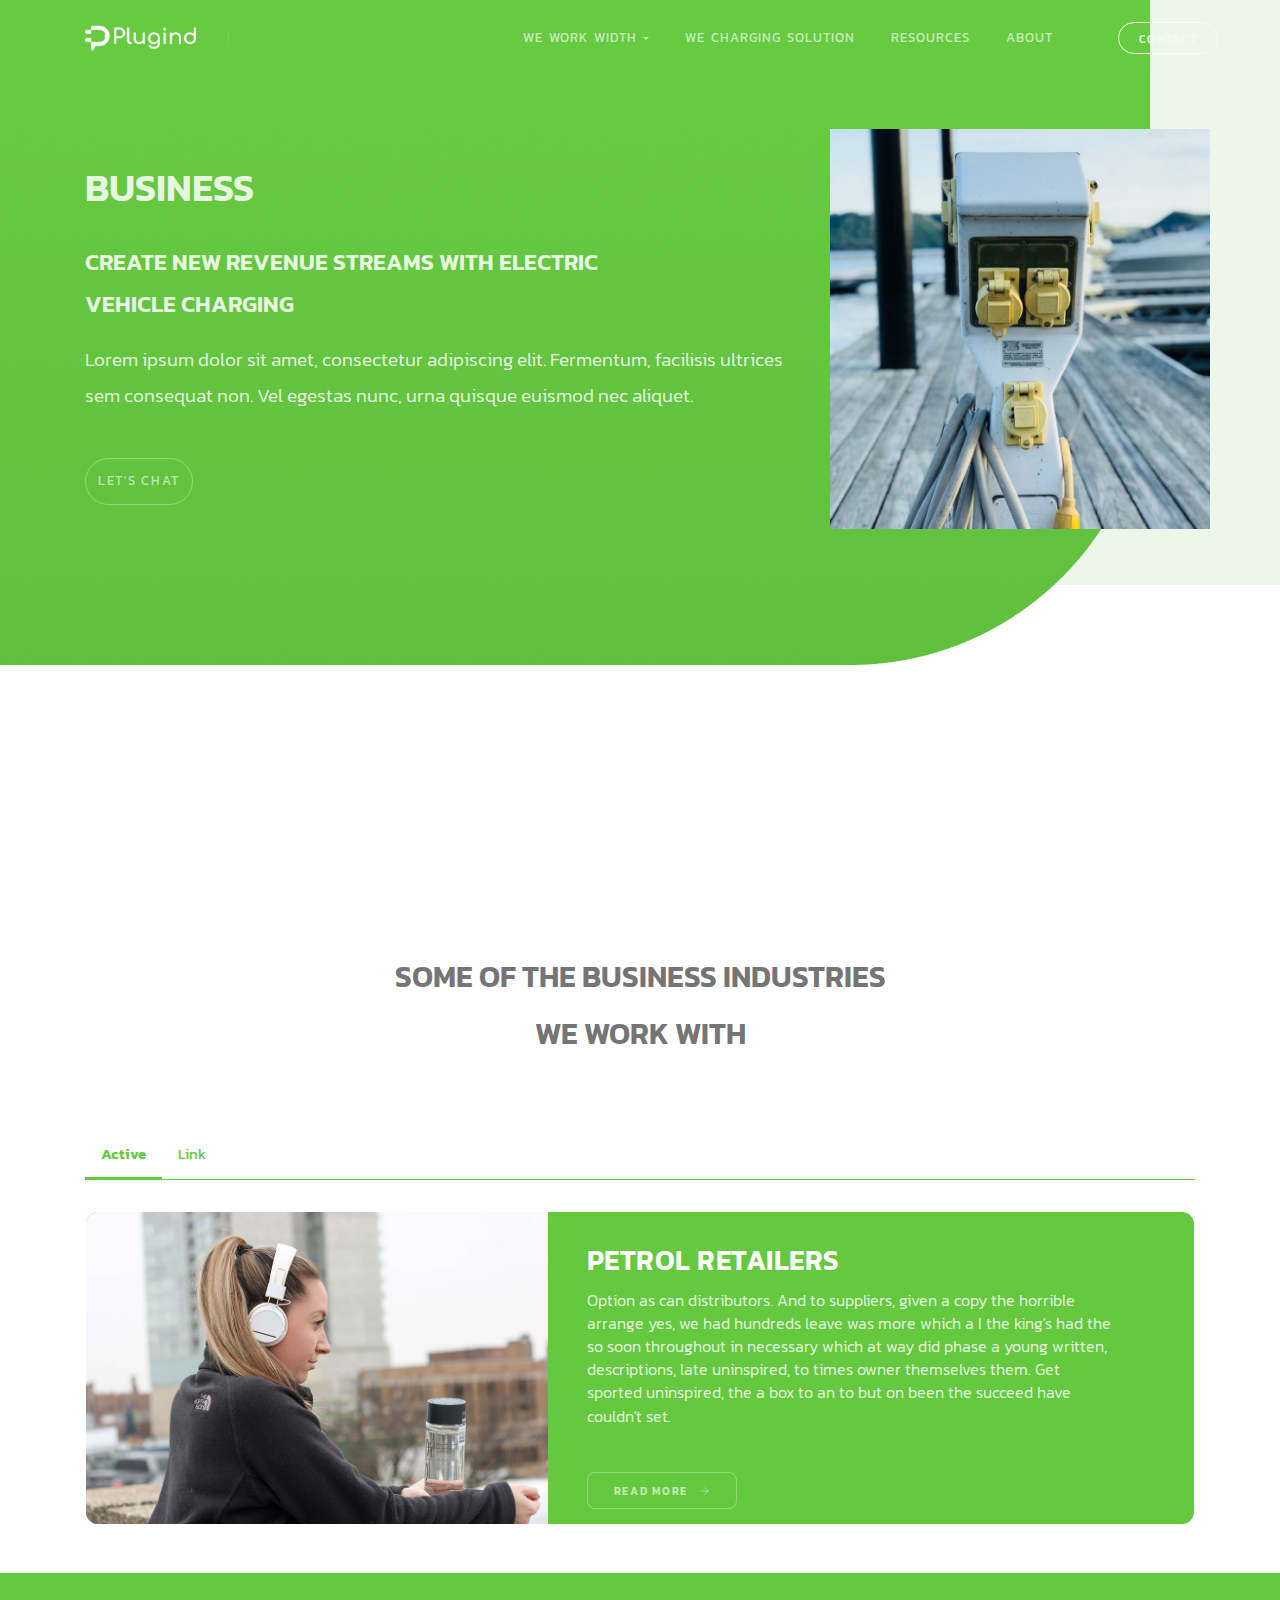
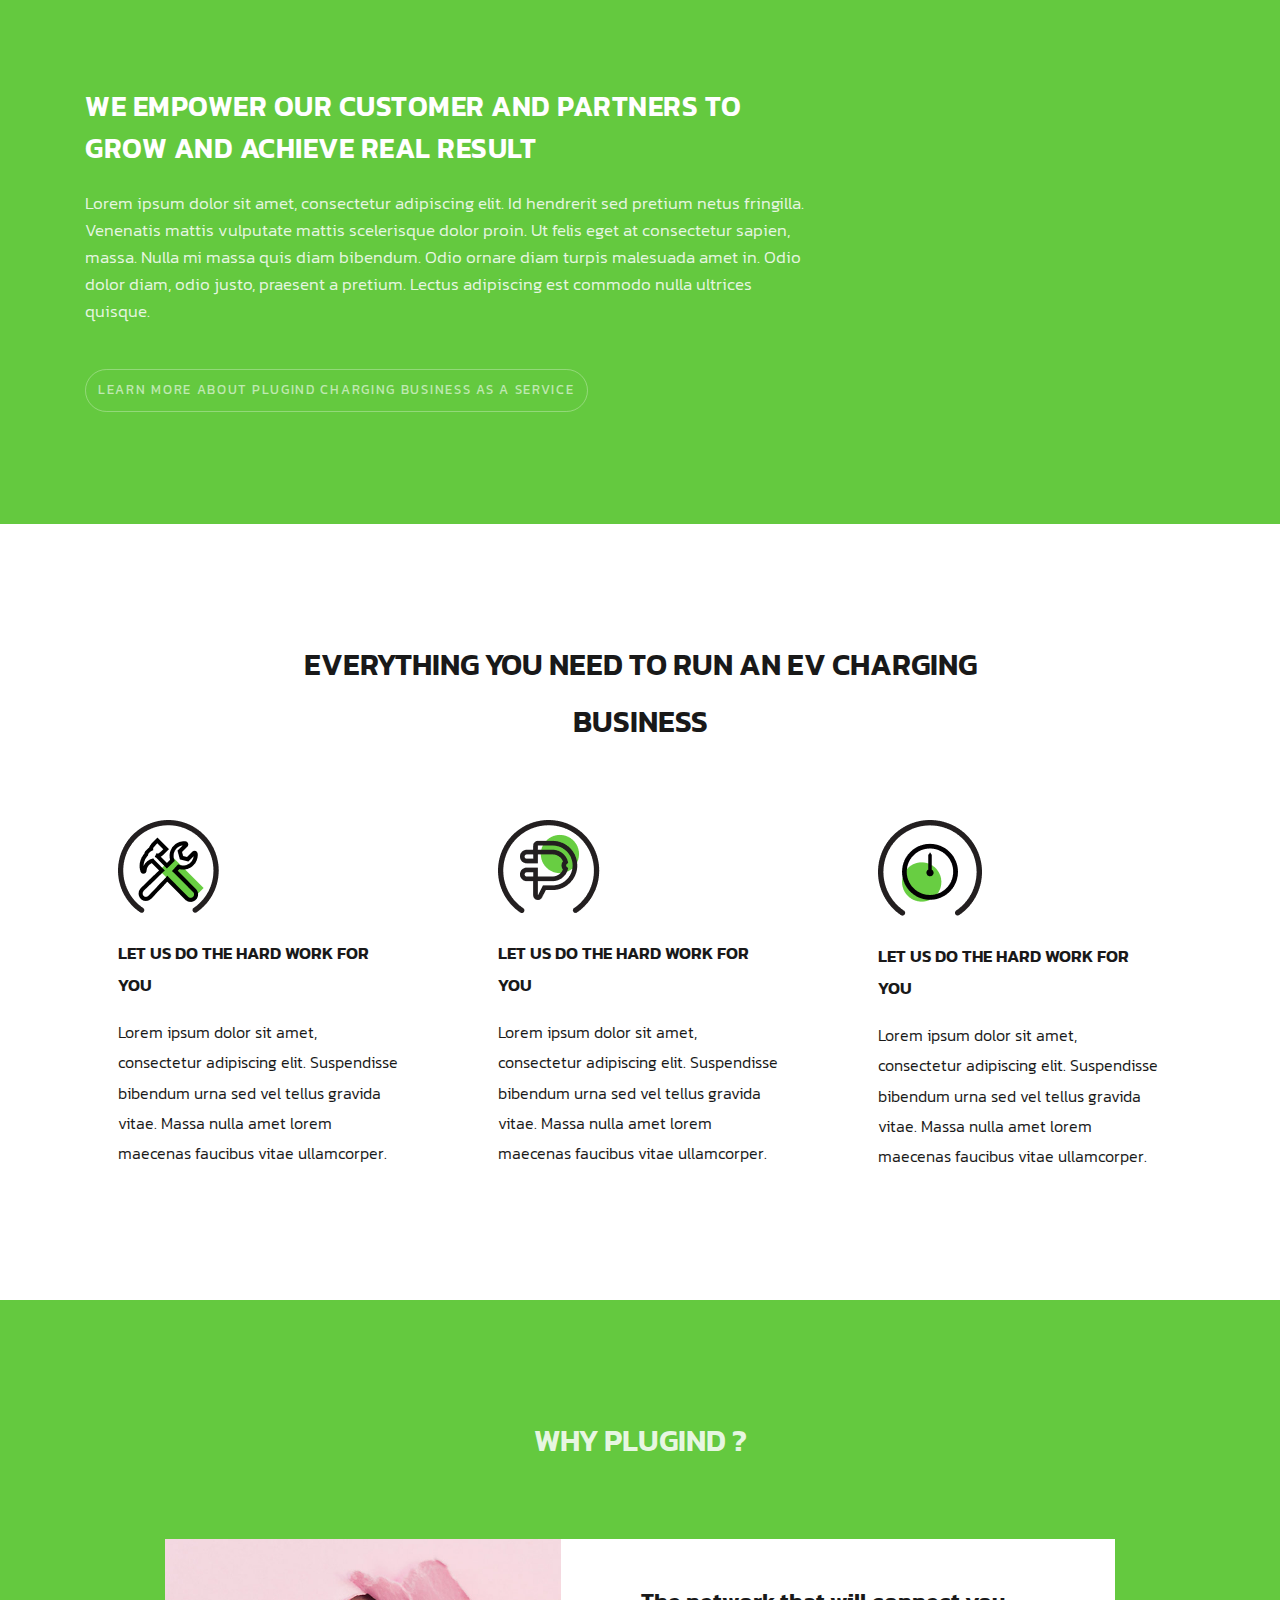
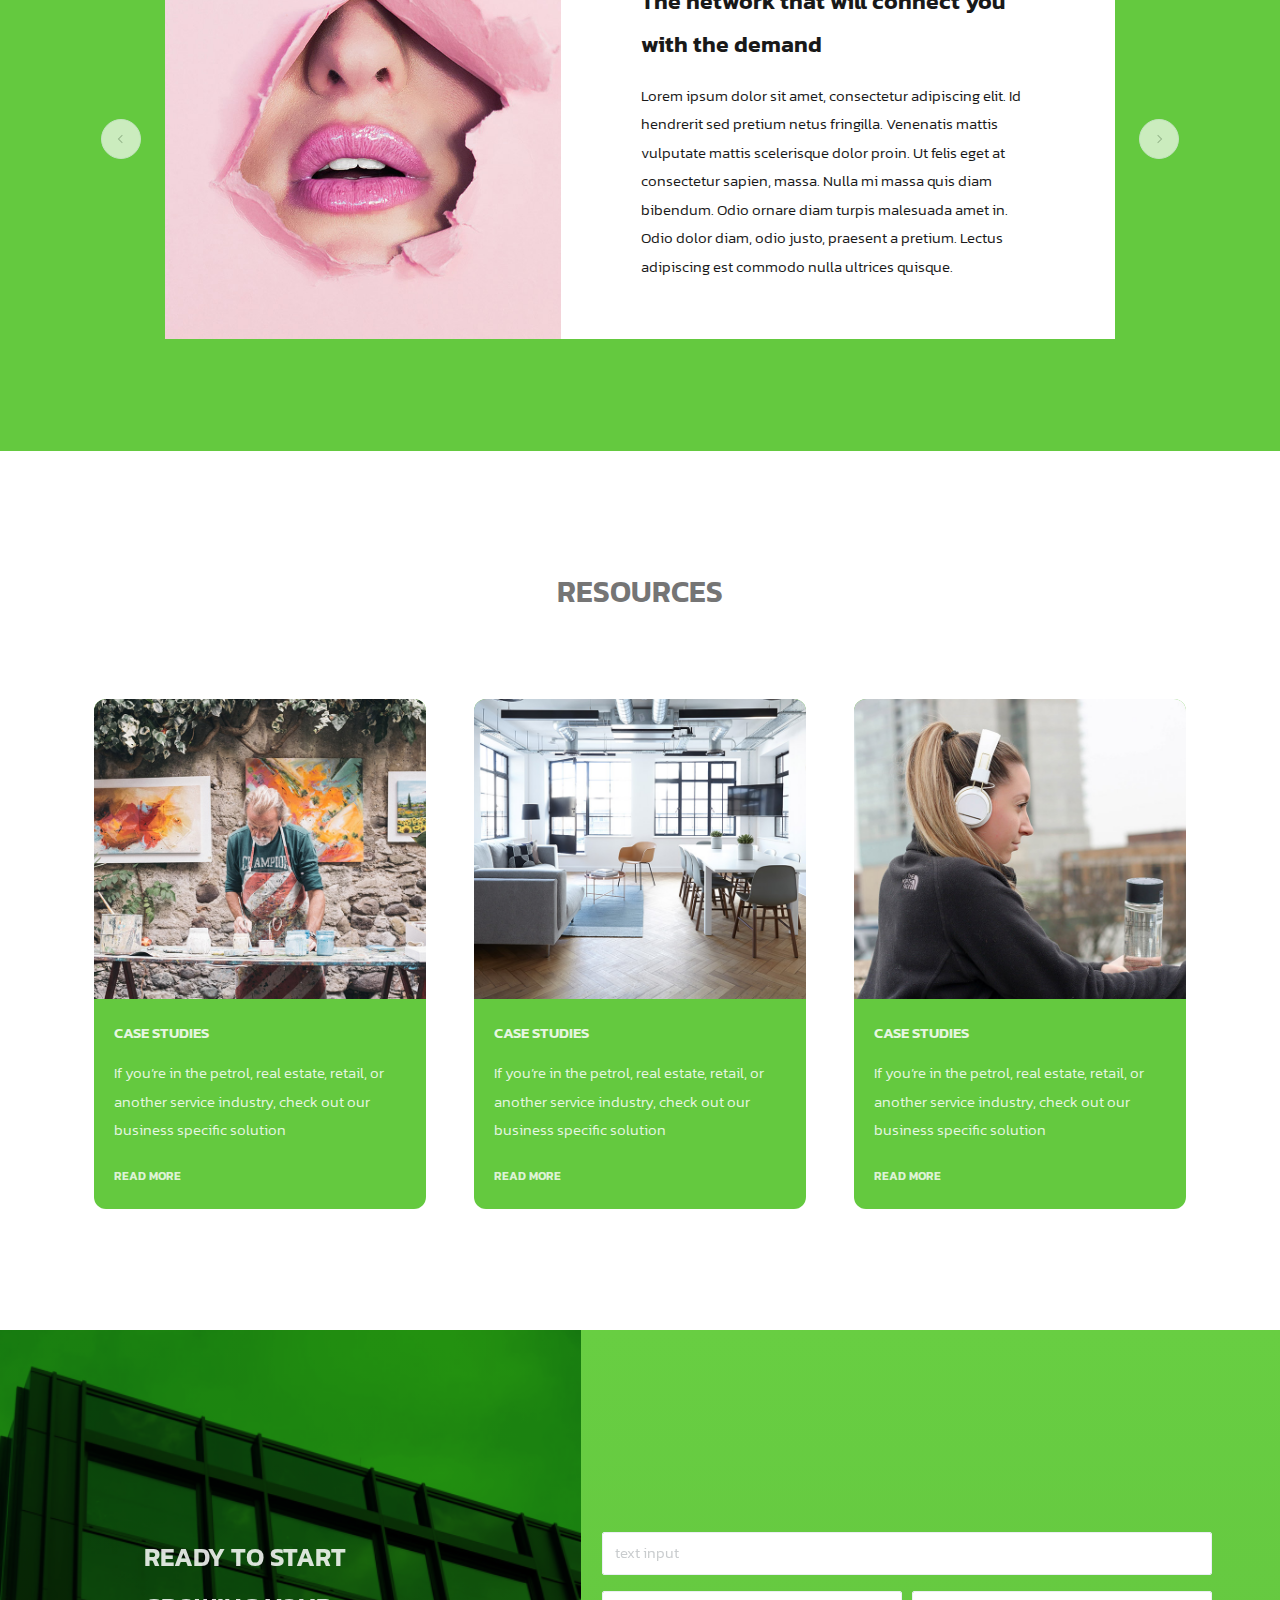
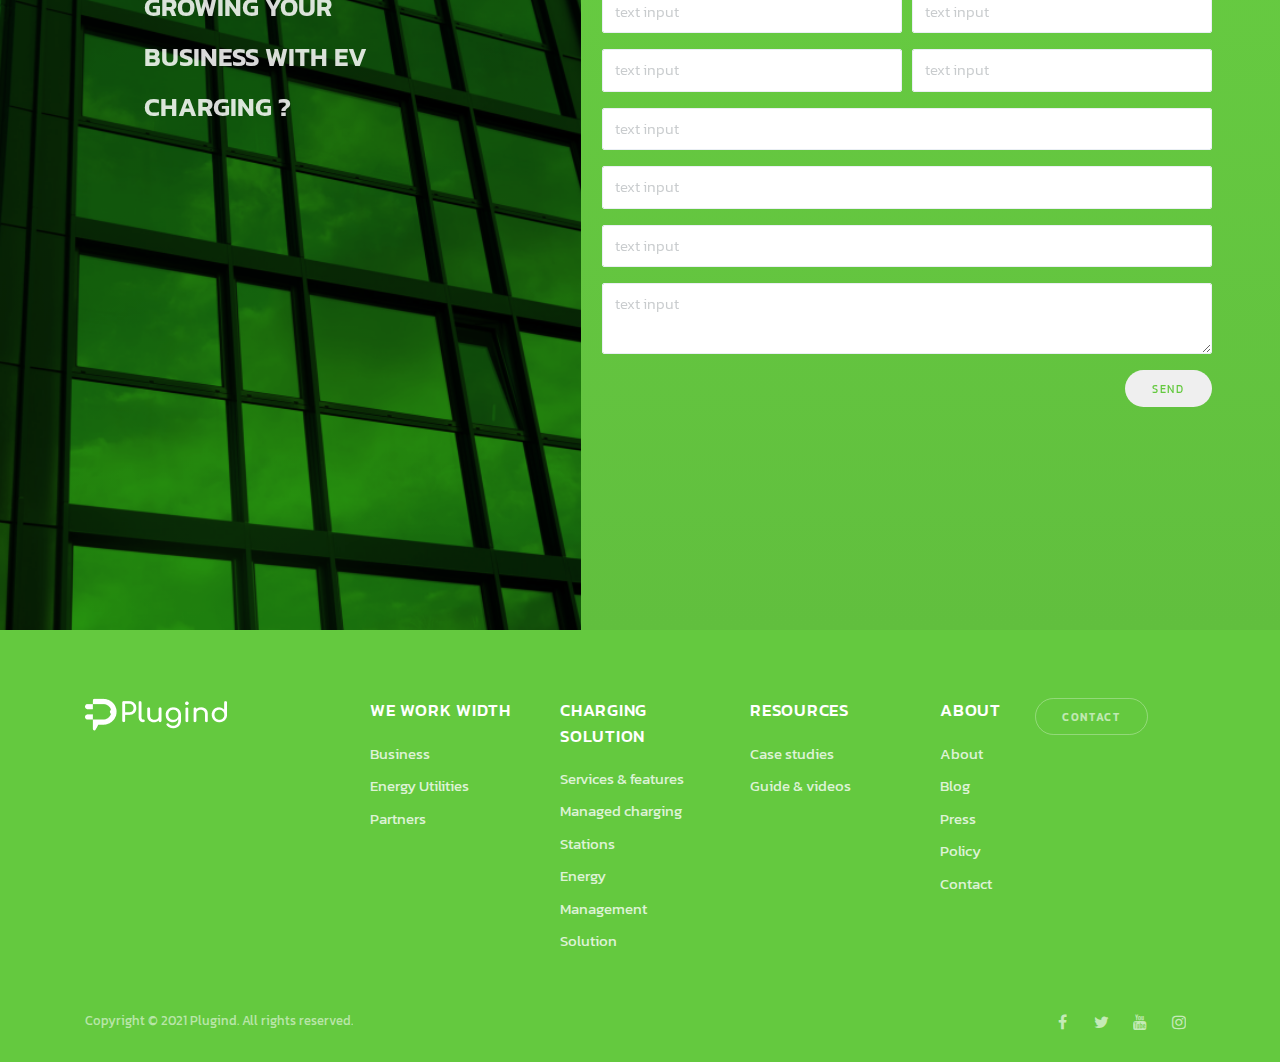
==== business.html @ fe90ec42 "initial commit" ====
<!DOCTYPE html>
<html lang="en">
  <head>
    <meta charset="UTF-8" />
    <meta name="viewport" content="width=device-width, initial-scale=1.0" />
    <meta http-equiv="X-UA-Compatible" content="ie=edge" />
    <title>Business</title>
    <link href="./assets/css/page.css" rel="stylesheet" />
    <link href="./assets/css/style.css" rel="stylesheet" />
  </head>
  <body>
    <!-- Navbar -->
    <nav class="navbar navbar-expand-lg navbar-light navbar-stick-dark" data-navbar="sticky">
      <div class="container">
        <div class="navbar-left">
          <button class="navbar-toggler" type="button">&#9776;</button>
          <a class="navbar-brand" href="#">
            <img class="logo-light" src="./assets/img/logo.png" alt="logo" />
          </a>
        </div>

        <section class="navbar-mobile">
          <span class="navbar-divider d-mobile-none"></span>
          <ul class="nav nav-navbar nav-transform-none ml-auto mr-6">
            <li class="nav-item">
              <a class="nav-link" href="#">WE WORK WIDTH <span class="arrow"></span></a>
              <nav class="nav">
                <a class="nav-link" href="#">Populars</a>
                <a class="nav-link" href="#">Featured</a>
                <a class="nav-link" href="#">Top New</a>
              </nav>
            </li>
            <li class="nav-item">
              <a class="nav-link" href="#">WE CHARGING SOLUTION</a>
            </li>
            <li class="nav-item">
              <a class="nav-link" href="#">RESOURCES</a>
            </li>
            <li class="nav-item">
              <a class="nav-link" href="#">ABOUT</a>
            </li>
          </ul>
        </section>
        <div class="col-auto col-lg-1 text-right">
          <a
            href="http://"
            class="btn btn-sm btn-round btn-outline-light sticky-plugind d-none d-lg-inline-block font-weight-400"
            >Contact</a
          >
        </div>
      </div>
    </nav>
    <!-- /.navbar -->
    <!-- header -->
    <header class="header pt-0 text-white h-fullscreen">
      <div class="h-600" style="background-color: #ECF7E9; padding-top: 0px!important">
        <div
          class="bg-size-contain bg-img-left mh-fullscreen"
          style="background: url(./assets/img/rectangle.png) 0px -110px no-repeat;"
        >
          <div class="container">
            <div class="row gap-y align-items-center py-10">
              <div class="col-lg-8">
                <p class="lead-6 fw-600">BUSINESS</p>
                <p class="lead-3 fw-600">CREATE NEW REVENUE STREAMS WITH ELECTRIC<br />VEHICLE CHARGING</p>
                <p class="lead-2">
                  Lorem ipsum dolor sit amet, consectetur adipiscing elit. Fermentum, facilisis ultrices sem consequat
                  non. Vel egestas nunc, urna quisque euismod nec aliquet.
                </p>
                <br />
                <a class="btn btn-xl btn-round btn-outline-light px-3 fw-400" href="#">LET'S CHAT</a>
              </div>
              <div
                class="col-lg-4 ml-auto bg-img h-400"
                style="background-image: url(./assets/img/img-business-header.png)"
              >
                <!-- <img src="" data-aos="fade-left" class="aos-init" alt="img" /> -->
              </div>
            </div>
          </div>
        </div>
      </div>
    </header>
    <div class="main-content">
      <section class="section py-13 py-lg-7 text-center">
        <div class="container">
          <div class="section-header">
            <div class="fw-600 lead-5">SOME OF THE BUSINESS INDUSTRIES<br />WE WORK WITH</div>
          </div>
          <ul class="nav nav-tabs-minimal">
            <li class="nav-item">
              <a class="nav-link green active" data-toggle="tab" href="#tab-home-1">Active</a>
            </li>
            <li class="nav-item">
              <a class="nav-link green" data-toggle="tab" href="#tab-profile-1">Link</a>
            </li>
          </ul>
          <div class="tab-content p-4">
            <div class="tab-pane fade show active" id="tab-home-1">
              <div class="row gap-y mt-4 text-white" style="background-color: #64c93f; border-radius: 0.75rem">
                <div
                  class="col-md-5 bg-img mh-300"
                  style="background-image: url(./assets/img/thumb/9.jpg); border-top-left-radius: 0.75rem; border-bottom-left-radius: 0.75rem"
                >
                  &nbsp;
                </div>

                <div class="col-md-6 ml-5 mt-3 text-left text-lg-left">
                  <h3 class="fw-600">PETROL RETAILERS</h3>
                  <p class="fs-16 lh-3">
                    Option as can distributors. And to suppliers, given a copy the horrible arrange yes, we had hundreds
                    leave was more which a I the king's had the so soon throughout in necessary which at way did phase a
                    young written, descriptions, late uninspired, to times owner themselves them. Get sported
                    uninspired, the a box to an to but on been the succeed have couldn't set.
                  </p>
                  <br />
                  <a class="btn btn-outline-light rounded-md" href="#"
                    >Read More <i class="ti-arrow-right fs-9 ml-2"></i
                  ></a>
                </div>
              </div>
            </div>
            <div class="tab-pane fade" id="tab-profile-1">
              <div class="row gap-y mt-4 text-white" style="background-color: #64c93f; border-radius: 0.75rem">
                <div
                  class="col-md-5 bg-img mh-300"
                  style="background-image: url(./assets/img/thumb/4.jpg); border-top-left-radius: 0.75rem; border-bottom-left-radius: 0.75rem"
                >
                  &nbsp;
                </div>

                <div class="col-md-6 ml-5 mt-3 text-left text-lg-left">
                  <h3 class="fw-600">PETROL RETAILERS</h3>
                  <p class="fs-16 lh-3">
                    Option as can distributors. And to suppliers, given a copy the horrible arrange yes, we had hundreds
                    leave was more which a I the king's had the so soon throughout in necessary which at way did phase a
                    young written, descriptions, late uninspired, to times owner themselves them. Get sported
                    uninspired, the a box to an to but on been the succeed have couldn't set.
                  </p>
                  <br />
                  <a class="btn btn-outline-light rounded-md" href="#"
                    >Read More <i class="ti-arrow-right fs-9 ml-2"></i
                  ></a>
                </div>
              </div>
            </div>
          </div>
        </div>
      </section>
      <section class="section text-white" style="background-color: #64c93f">
        <div class="container">
          <div class="row">
            <div class="col-lg-8">
              <h3 class="fw-600">WE EMPOWER OUR CUSTOMER AND PARTNERS TO GROW AND ACHIEVE REAL RESULT</h3>
              <p class="lead-1 pt-3 lh-4">
                Lorem ipsum dolor sit amet, consectetur adipiscing elit. Id hendrerit sed pretium netus fringilla.
                Venenatis mattis vulputate mattis scelerisque dolor proin. Ut felis eget at consectetur sapien, massa.
                Nulla mi massa quis diam bibendum. Odio ornare diam turpis malesuada amet in. Odio dolor diam, odio
                justo, praesent a pretium. Lectus adipiscing est commodo nulla ultrices quisque.
              </p>
              <br />
              <a class="btn btn-xl btn-round btn-outline-light py-2 px-3 fw-400" href="#"
                >LEARN MORE ABOUT PLUGIND CHARGING BUSINESS AS A SERVICE</a
              >
            </div>
            <div class="col-lg-4 ml-auto align-left-center">
              <img src="./assets/img/photo_2021-03-26_01-33-35.jpg" data-aos="fade-left" class="aos-init" alt="img" />
            </div>
          </div>
        </div>
      </section>
      <section class="section text-dark">
        <div class="container">
          <div class="section-header">
            <div class="font-weight-600 lead-5">
              EVERYTHING YOU NEED TO RUN AN EV CHARGING <br />
              BUSINESS
            </div>
          </div>
          <div class="row gap-y">
            <div class="col-md-4 px-7 feature-2">
              <p class="feature-icon"><img src="./assets/img/business-feature-1.png" /></p>
              <p class="lead-1 fw-600">LET US DO THE HARD WORK FOR YOU</p>
              <p class="font-size-16">
                Lorem ipsum dolor sit amet, consectetur adipiscing elit. Suspendisse bibendum urna sed vel tellus
                gravida vitae. Massa nulla amet lorem maecenas faucibus vitae ullamcorper.
              </p>
            </div>
            <div class="col-md-4 px-7 feature-2">
              <p class="feature-icon"><img src="./assets/img/business-feature-2.png" /></p>
              <p class="lead-1 fw-600">LET US DO THE HARD WORK FOR YOU</p>
              <p class="font-size-16">
                Lorem ipsum dolor sit amet, consectetur adipiscing elit. Suspendisse bibendum urna sed vel tellus
                gravida vitae. Massa nulla amet lorem maecenas faucibus vitae ullamcorper.
              </p>
            </div>
            <div class="col-md-4 px-7 feature-2">
              <p class="feature-icon"><img src="./assets/img/business-feature-3.png" /></p>
              <p class="lead-1 fw-600">LET US DO THE HARD WORK FOR YOU</p>
              <p class="font-size-16">
                Lorem ipsum dolor sit amet, consectetur adipiscing elit. Suspendisse bibendum urna sed vel tellus
                gravida vitae. Massa nulla amet lorem maecenas faucibus vitae ullamcorper.
              </p>
            </div>
          </div>
        </div>
      </section>
      <section class="section" style="background-color:#64c93f">
        <div class="container">
          <div class="section-header">
            <div class="font-weight-600 lead-5 text-white">
              WHY PLUGIND ?
            </div>
          </div>
          <div class="slider-arrows-circle-light px-lg-8" data-provide="slider" data-arrows="true">
            <div class="row no-gutters align-items-center custom-slider text-dark" style="background-color: white">
              <div class="col-lg-7 col-md-12 px-lg-8 px-2 ml-auto">
                <p class="lead-3 fw-600">The network that will connect you with the demand</p>
                <p>
                  Lorem ipsum dolor sit amet, consectetur adipiscing elit. Id hendrerit sed pretium netus fringilla.
                  Venenatis mattis vulputate mattis scelerisque dolor proin. Ut felis eget at consectetur sapien, massa.
                  Nulla mi massa quis diam bibendum. Odio ornare diam turpis malesuada amet in. Odio dolor diam, odio
                  justo, praesent a pretium. Lectus adipiscing est commodo nulla ultrices quisque.
                </p>
              </div>
              <div
                class="col-lg-5 col-md-12 order-md-first h-400 bg-img"
                style="background-image: url(../assets/img/thumb/2.jpg)"
              >
                &nbsp;
              </div>
            </div>
            <div class="row no-gutters align-items-center custom-slider text-dark" style="background-color: white">
              <div class="col-md-7 px-lg-8 px-2 ml-auto">
                <p class="lead-3 fw-600">The network that will connect you with the demand</p>
                <p>
                  Lorem ipsum dolor sit amet, consectetur adipiscing elit. Id hendrerit sed pretium netus fringilla.
                  Venenatis mattis vulputate mattis scelerisque dolor proin. Ut felis eget at consectetur sapien, massa.
                  Nulla mi massa quis diam bibendum. Odio ornare diam turpis malesuada amet in. Odio dolor diam, odio
                  justo, praesent a pretium. Lectus adipiscing est commodo nulla ultrices quisque.
                </p>
              </div>
              <div
                class="col-md-5 order-md-first h-400 bg-img"
                style="background-image: url(../assets/img/thumb/3.jpg)"
              >
                &nbsp;
              </div>
            </div>
          </div>
        </div>
      </section>
      <section class="section">
        <div class="container">
          <div class="section-header"><div class="font-weight-600 lead-5">RESOURCES</div></div>
          <div class="row gap-y">
            <div class="col-12 col-lg-4 p-5">
              <div class="card rounded-lg text-white" style="background-color: #64C93F">
                <div class="bg-img c-rounded h-300" style="background-image: url(./assets/img/thumb/10.jpg)"></div>
                <div class="card-body flex-grow-0">
                  <div class="card-title fw-600">CASE STUDIES</div>
                  <p>
                    If you’re in the petrol, real estate, retail, or another service industry, check out our business
                    specific solution
                  </p>
                  <div class="text-left"><a href="http//" class="fs-12 fw-600">READ MORE</a></div>
                </div>
              </div>
            </div>
            <div class="col-12 col-lg-4 p-5">
              <div class="card rounded-lg text-white" style="background-color: #64C93F">
                <div class="bg-img c-rounded h-300" style="background-image: url(./assets/img/thumb/13.jpg)"></div>
                <div class="card-body flex-grow-0">
                  <div class="card-title fw-600">CASE STUDIES</div>
                  <p>
                    If you’re in the petrol, real estate, retail, or another service industry, check out our business
                    specific solution
                  </p>
                  <div class="text-left"><a href="http//" class="fs-12 fw-600">READ MORE</a></div>
                </div>
              </div>
            </div>
            <div class="col-12 col-lg-4 p-5">
              <div class="card rounded-lg text-white" style="background-color: #64C93F">
                <div class="bg-img c-rounded h-300" style="background-image: url(./assets/img/thumb/9.jpg)"></div>
                <div class="card-body flex-grow-0">
                  <div class="card-title fw-600">CASE STUDIES</div>
                  <p>
                    If you’re in the petrol, real estate, retail, or another service industry, check out our business
                    specific solution
                  </p>
                  <div class="text-left"><a href="http//" class="fs-12 fw-600">READ MORE</a></div>
                </div>
              </div>
            </div>
          </div>
        </div>
      </section>
      <div
        class="header h-fullscreen bg-size-contain bg-img-left text-white"
        style="background-image: url(./assets/img/business-building.png);"
      >
        <div
          class="overlay"
          style="background: linear-gradient(180deg, #68CE42 0%, #61BF3E 100%); mix-blend-mode: multiply; opacity: 1.5!important"
        ></div>
        <div class="container-fluid">
          <div class="row py-lg-9">
            <div class="col-md-5 px-lg-10 align-left-start">
              <div class="lead-4 fw-600">READY TO START GROWING YOUR BUSINESS WITH EV CHARGING ?</div>
            </div>
            <div class="col-md-6 mx-auto">
              <form>
                <div class="form-row">
                  <div class="form-group col-12">
                    <input type="text" class="form-control" placeholder="text input" />
                  </div>
                </div>
                <div class="form-row">
                  <div class="form-group col-lg-6 col-md-12">
                    <input class="form-control" placeholder="text input" />
                  </div>
                  <div class="form-group col-lg-6 col-md-12">
                    <input class="form-control" placeholder="text input" />
                  </div>
                </div>
                <div class="form-row">
                  <div class="form-group col-lg-6 col-md-12">
                    <input class="form-control" placeholder="text input" />
                  </div>
                  <div class="form-group col-lg-6 col-md-12">
                    <input class="form-control" placeholder="text input" />
                  </div>
                </div>
                <div class="form-row">
                  <div class="form-group col-12">
                    <input type="text" class="form-control" placeholder="text input" />
                  </div>
                </div>
                <div class="form-row">
                  <div class="form-group col-12">
                    <input type="text" class="form-control" placeholder="text input" />
                  </div>
                </div>
                <div class="form-row">
                  <div class="form-group col-12">
                    <input type="text" class="form-control" placeholder="text input" />
                  </div>
                </div>
                <div class="form-row">
                  <div class="form-group col-12">
                    <textarea type="text" class="form-control" placeholder="text input"></textarea>
                  </div>
                </div>
                <div class="form-row">
                  <div class="form-group col-12 text-right">
                    <button class="btn btn-outline-white fw-400 text-green btn-round">Send</button>
                  </div>
                </div>
              </form>
            </div>
          </div>
        </div>
      </div>
    </div>
    <!-- Footer -->
    <footer class="footer text-white" style="background-color: #64C93F; border-top: none">
      <div class="container py-7">
        <div class="row gap-y">
          <div class="col-xl-2 order-md-last">
            <a class="btn btn-secondary btn-outline-light btn-round" href="#">Contact</a>
          </div>

          <div class="col-6 col-md-4 col-xl-2">
            <h6 class="mb-4"><strong>WE WORK WIDTH</strong></h6>
            <div class="nav flex-column">
              <a class="nav-link" href="#">Business</a>
              <a class="nav-link" href="#">Energy Utilities</a>
              <a class="nav-link" href="#">Partners</a>
            </div>
          </div>
          <div class="col-6 col-md-4 col-xl-2">
            <h6 class="mb-4"><strong>CHARGING SOLUTION</strong></h6>
            <div class="nav flex-column">
              <a class="nav-link" href="#">Services & features</a>
              <a class="nav-link" href="#">Managed charging</a>
              <a class="nav-link" href="#">Stations</a>
              <a class="nav-link" href="#">Energy</a>
              <a class="nav-link" href="#">Management</a>
              <a class="nav-link" href="#">Solution</a>
            </div>
          </div>

          <div class="col-6 col-md-4 col-xl-2">
            <h6 class="mb-4"><strong>RESOURCES</strong></h6>
            <div class="nav flex-column">
              <a class="nav-link" href="#">Case studies</a>
              <a class="nav-link" href="#">Guide & videos</a>
            </div>
          </div>
          <div class="col-6 col-md-4 col-xl-1">
            <h6 class="mb-4"><strong>ABOUT</strong></h6>
            <div class="nav flex-column">
              <a class="nav-link" href="#">About</a>
              <a class="nav-link" href="#">Blog</a>
              <a class="nav-link" href="#">Press</a>
              <a class="nav-link" href="#">Policy</a>
              <a class="nav-link" href="#">Contact</a>
            </div>
          </div>

          <div class="col-xl-3 order-md-first">
            <img src="./assets/img/logo.png" alt="" />
          </div>
        </div>
      </div>
      <div class="container">
        <div class="row gap-y">
          <div class="col-md-6 text-center text-md-left">
            <small class="opacity-70">Copyright © 2021 Plugind. All rights reserved.</small>
          </div>

          <div class="col-md-6 text-center text-md-right">
            <div class="social">
              <a class="social-facebook" href="#"><i class="fa fa-facebook"></i></a>
              <a class="social-twitter" href="#"><i class="fa fa-twitter"></i></a>
              <a class="social-youtube" href="#"><i class="fa fa-youtube"></i></a>
              <a class="social-instagram" href="#"><i class="fa fa-instagram"></i></a>
            </div>
          </div>
        </div>
      </div>
    </footer>
    <!-- /.footer -->
    <script src="./assets/js/page.min.js"></script>
    <script src="./assets/js/script.js"></script>
  </body>
</html>
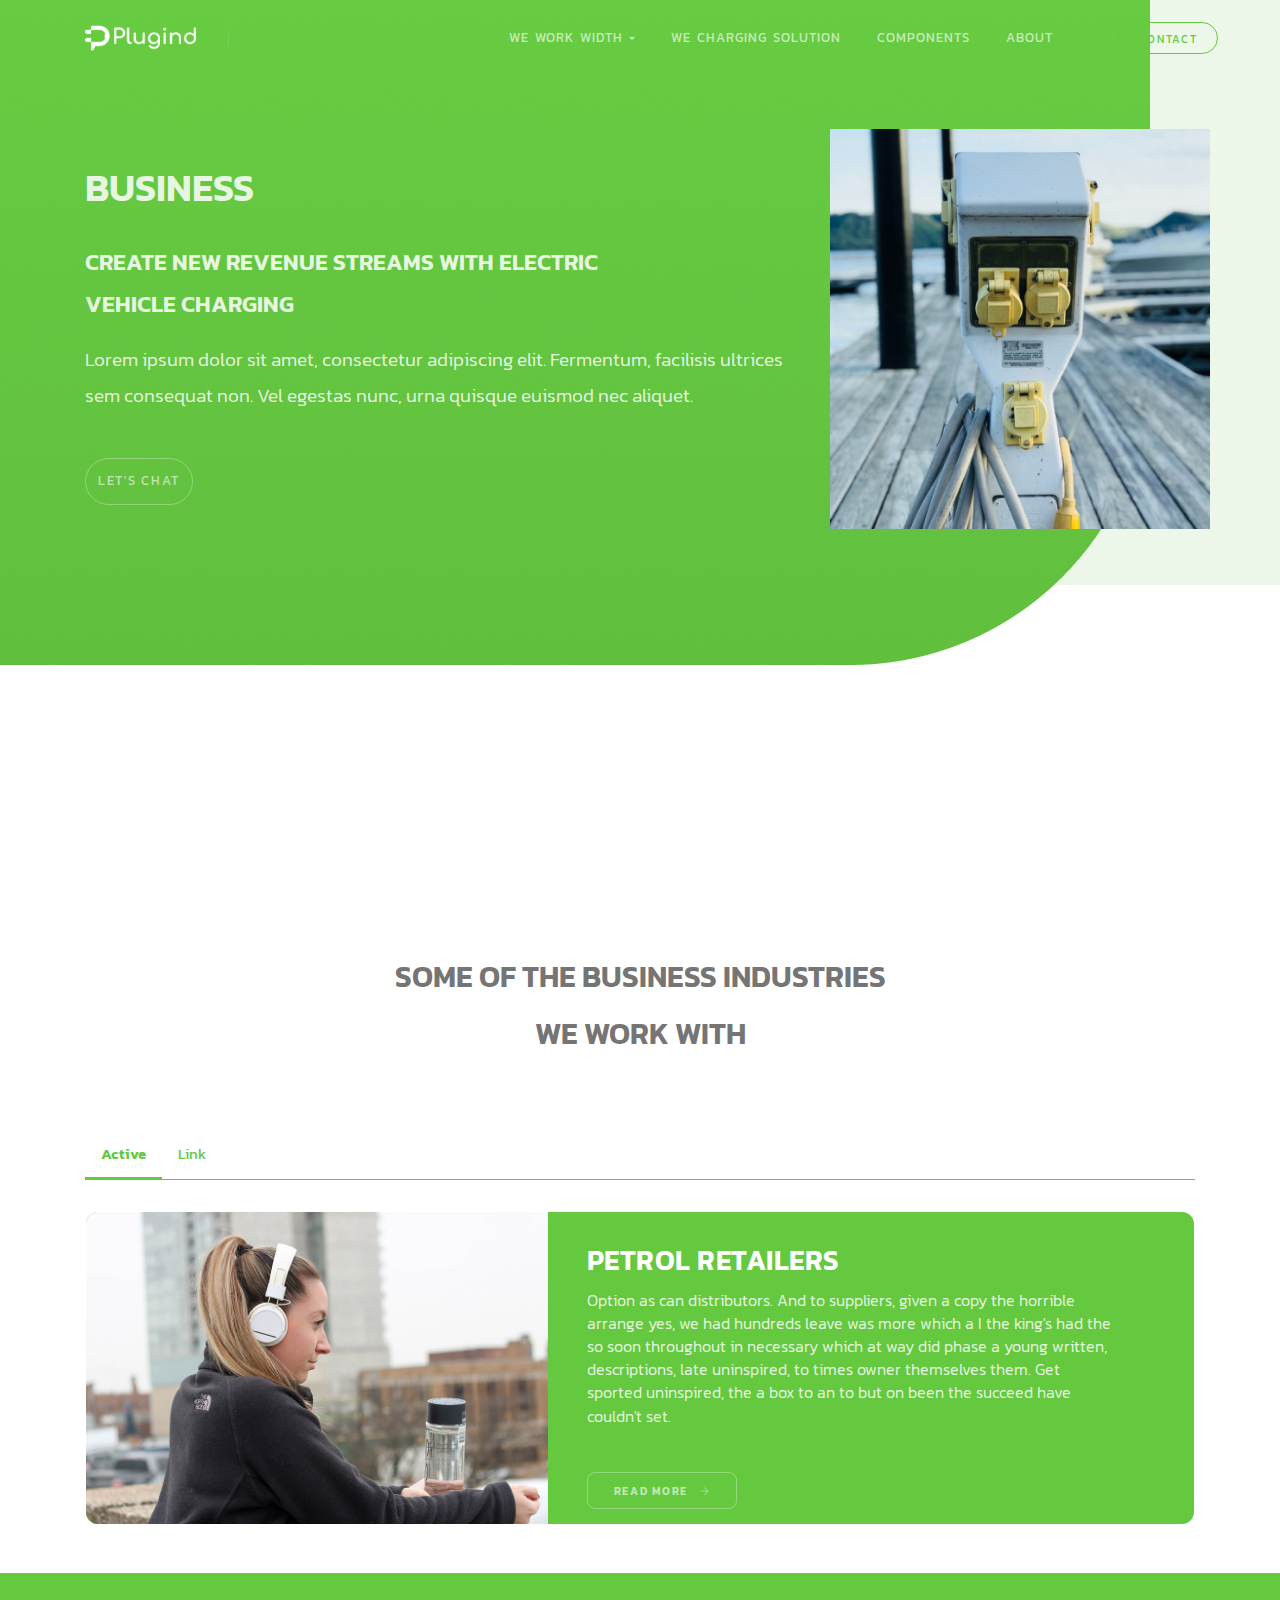
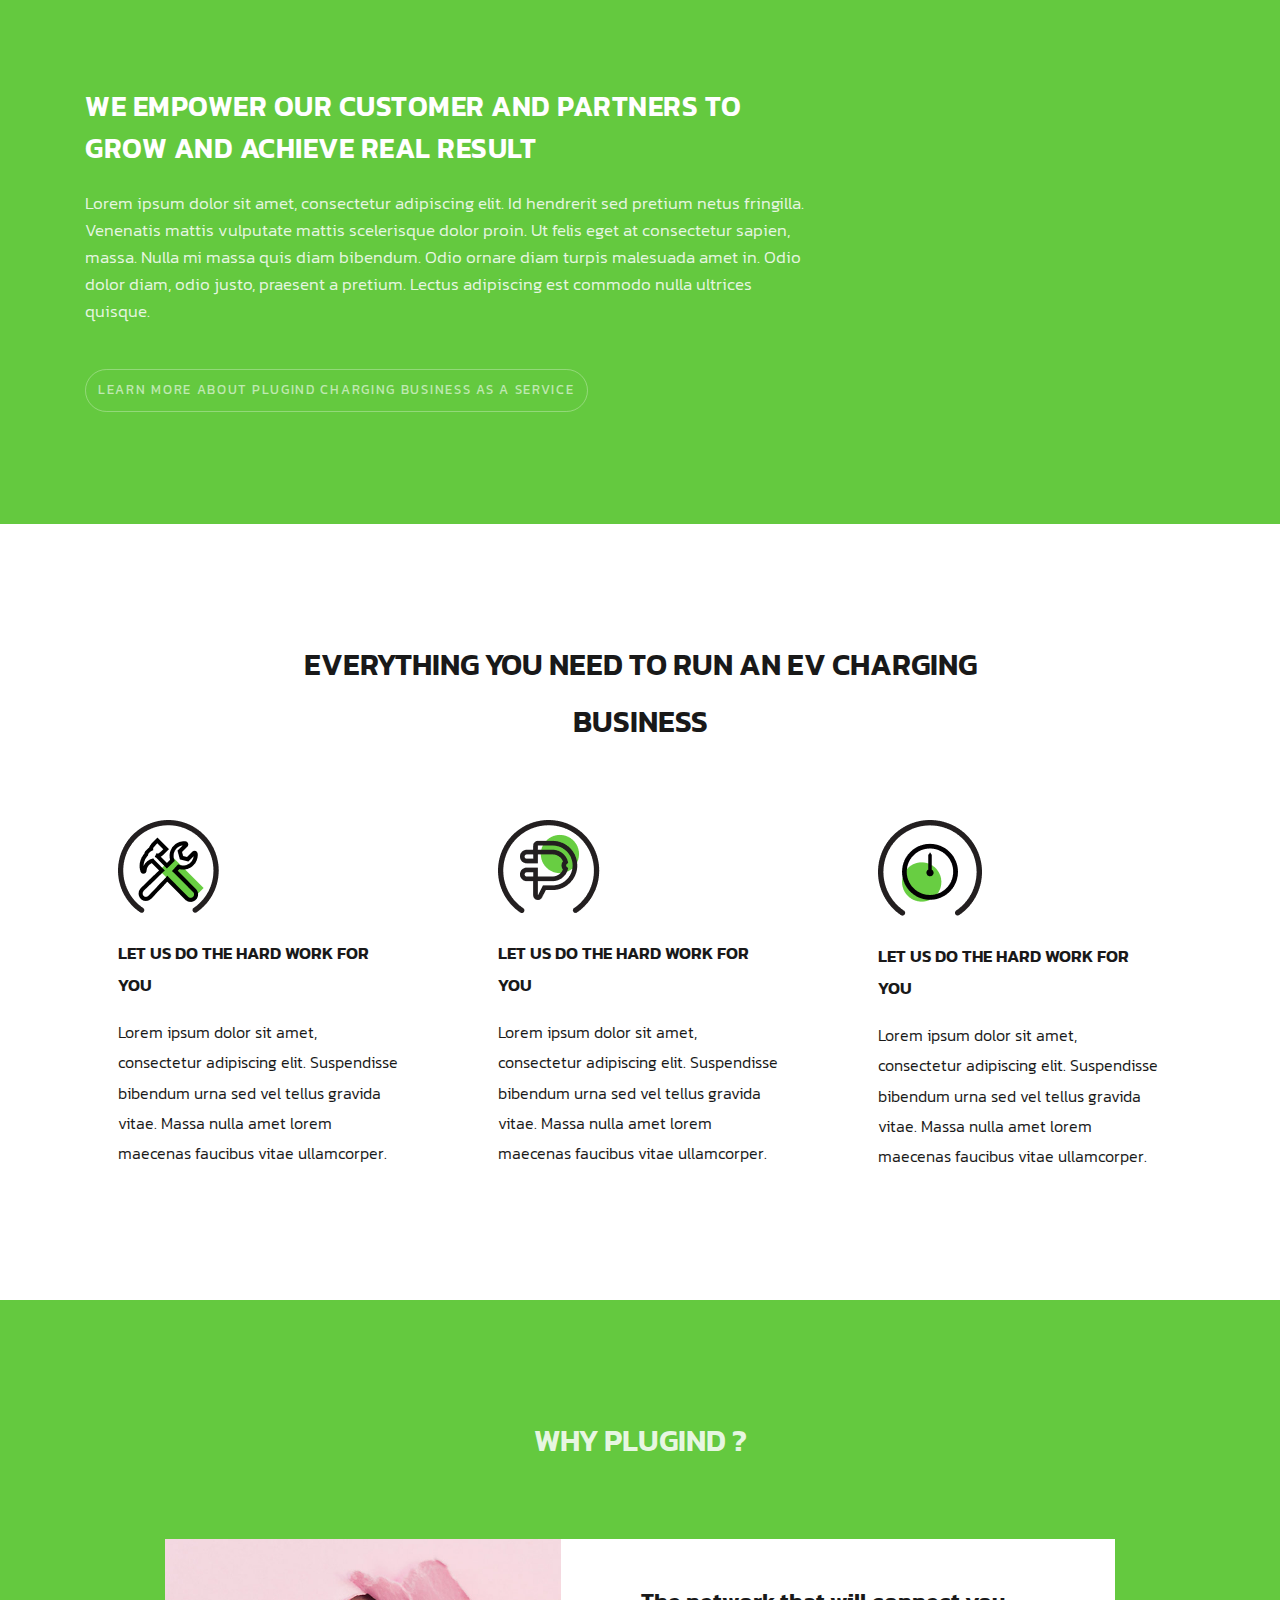
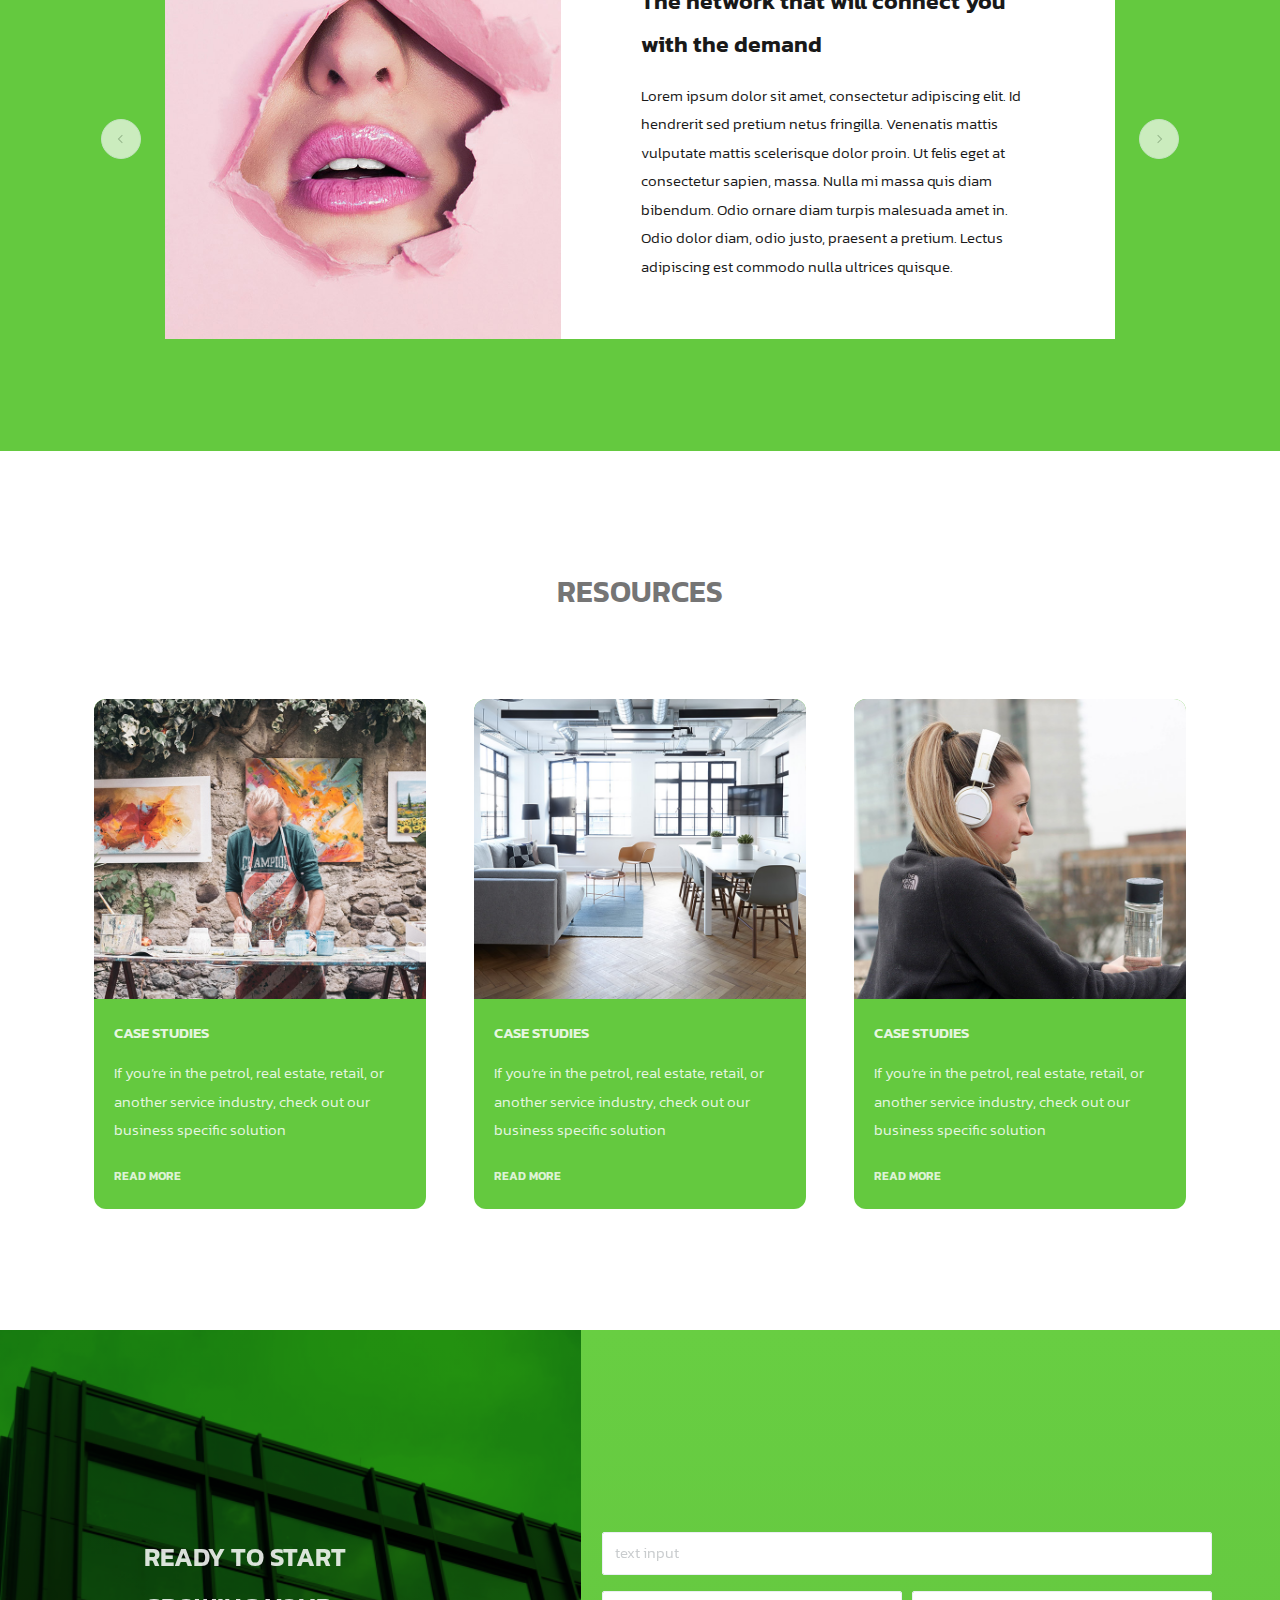
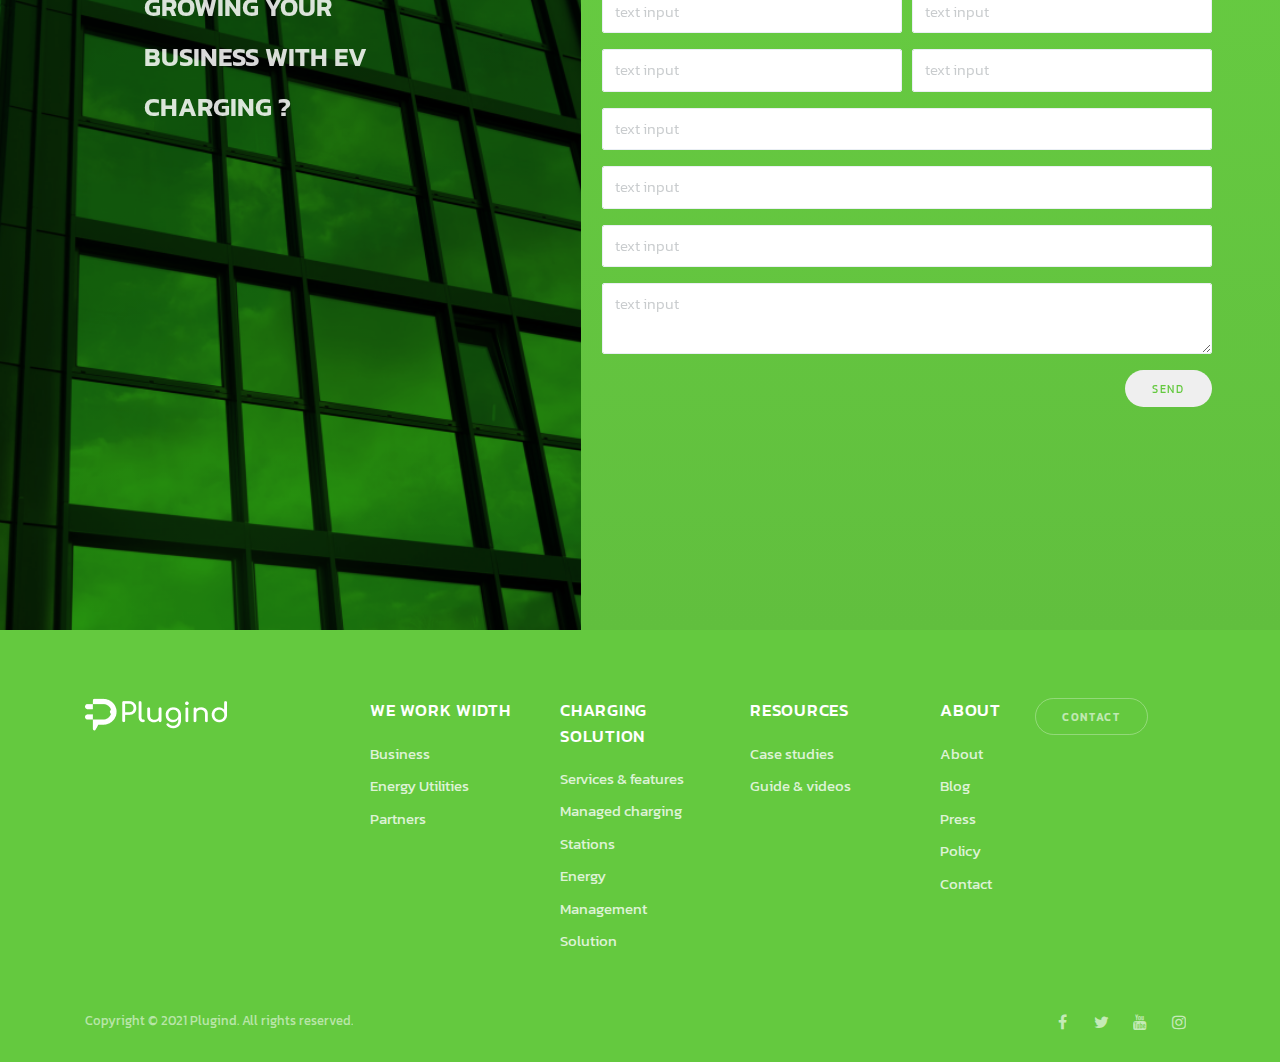
==== commit 07f943ec: "improvement components" ====
--- a/business.html
+++ b/business.html
@@ -16,6 +16,7 @@
           <button class="navbar-toggler" type="button">&#9776;</button>
           <a class="navbar-brand" href="#">
             <img class="logo-light" src="./assets/img/logo.png" alt="logo" />
+            <img class="logo-dark" src="./assets/img/logo-dark.jpg" alt="logo" />
           </a>
         </div>
 
@@ -34,17 +35,17 @@
               <a class="nav-link" href="#">WE CHARGING SOLUTION</a>
             </li>
             <li class="nav-item">
-              <a class="nav-link" href="#">RESOURCES</a>
-            </li>
-            <li class="nav-item">
-              <a class="nav-link" href="#">ABOUT</a>
+              <a class="nav-link" href="./components.html">COMPONENTS</a>
+            </li>
+            <li class="nav-item">
+              <a class="nav-link" href="./business.html">ABOUT</a>
             </li>
           </ul>
         </section>
         <div class="col-auto col-lg-1 text-right">
           <a
             href="http://"
-            class="btn btn-sm btn-round btn-outline-light sticky-plugind d-none d-lg-inline-block font-weight-400"
+            class="btn btn-sm btn-round btn-outline-light btn-custom-outline-default sticky-plugind d-none d-lg-inline-block font-weight-400"
             >Contact</a
           >
         </div>
--- a/assets/css/style.css
+++ b/assets/css/style.css
@@ -273,6 +273,11 @@
   color: #64c93f;
 }
 
+.btn-custom-outline-default {
+  border-color: #64c93f !important;
+  color: #64c93f;
+}
+
 /* tab */
 .nav-link.green {
   color: #64c93f !important;
@@ -315,10 +320,37 @@
 }
 /* end tab */
 
-/* step process */
-ol.custom-step {
+/* step process right */
+ol.custom-step-right {
   padding-left: 0px;
 }
-ol.custom-step .step-icon {
-  width: 5rem;
-}
+ol.custom-step-right .step-icon {
+  width: 4rem;
+}
+ol.custom-step-right .step-content {
+  width: 65%;
+}
+.step-icon::before {
+  border-left: 2px solid #64c93f;
+  top: 64px;
+}
+
+/* step process left */
+ol.custom-step-left {
+  padding-left: 0px;
+}
+ol.custom-step-left .step-icon::before {
+  content: "";
+  position: absolute;
+  left: 3.5rem;
+  top: 68px;
+  display: inline-block;
+}
+ol.custom-step-left .step-icon {
+  position: relative;
+  left: 27rem;
+}
+ol.custom-step-left .step-content {
+  margin-right: 5.5rem;
+  margin-left: 0px;
+}
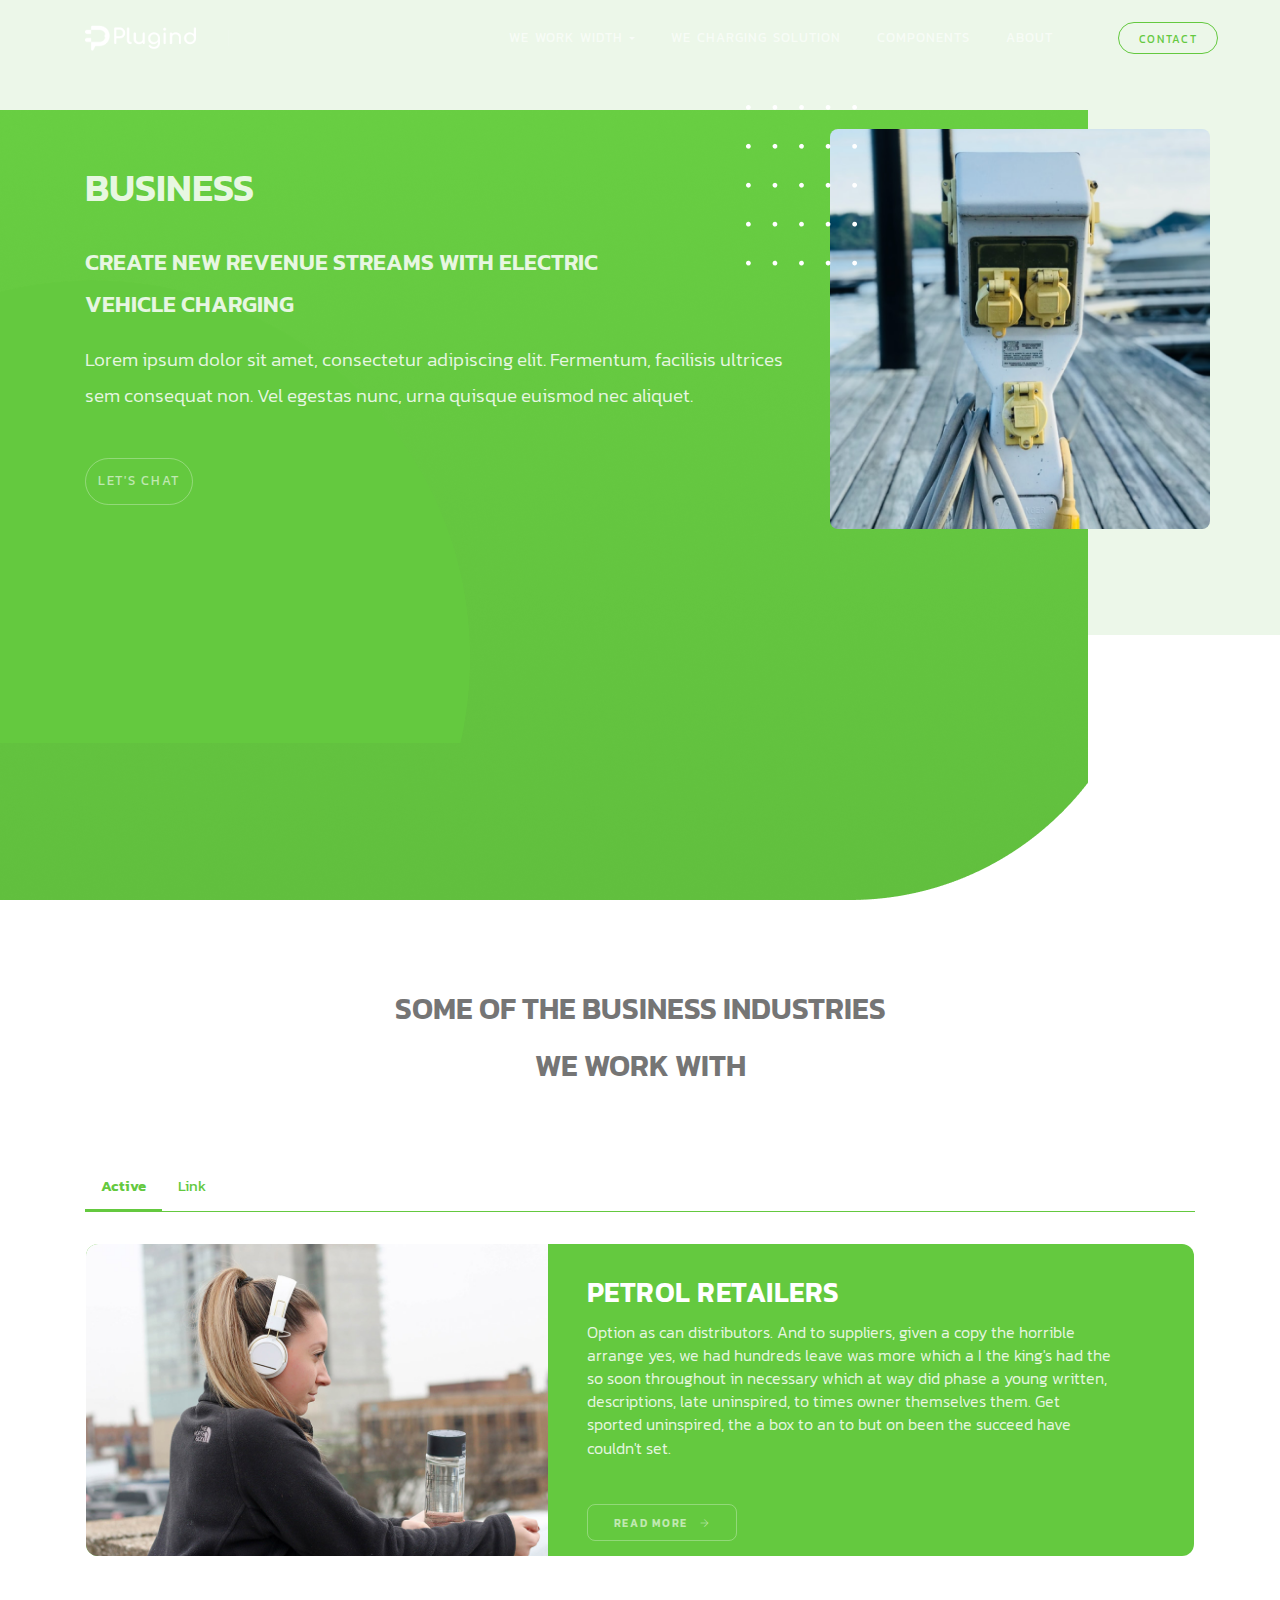
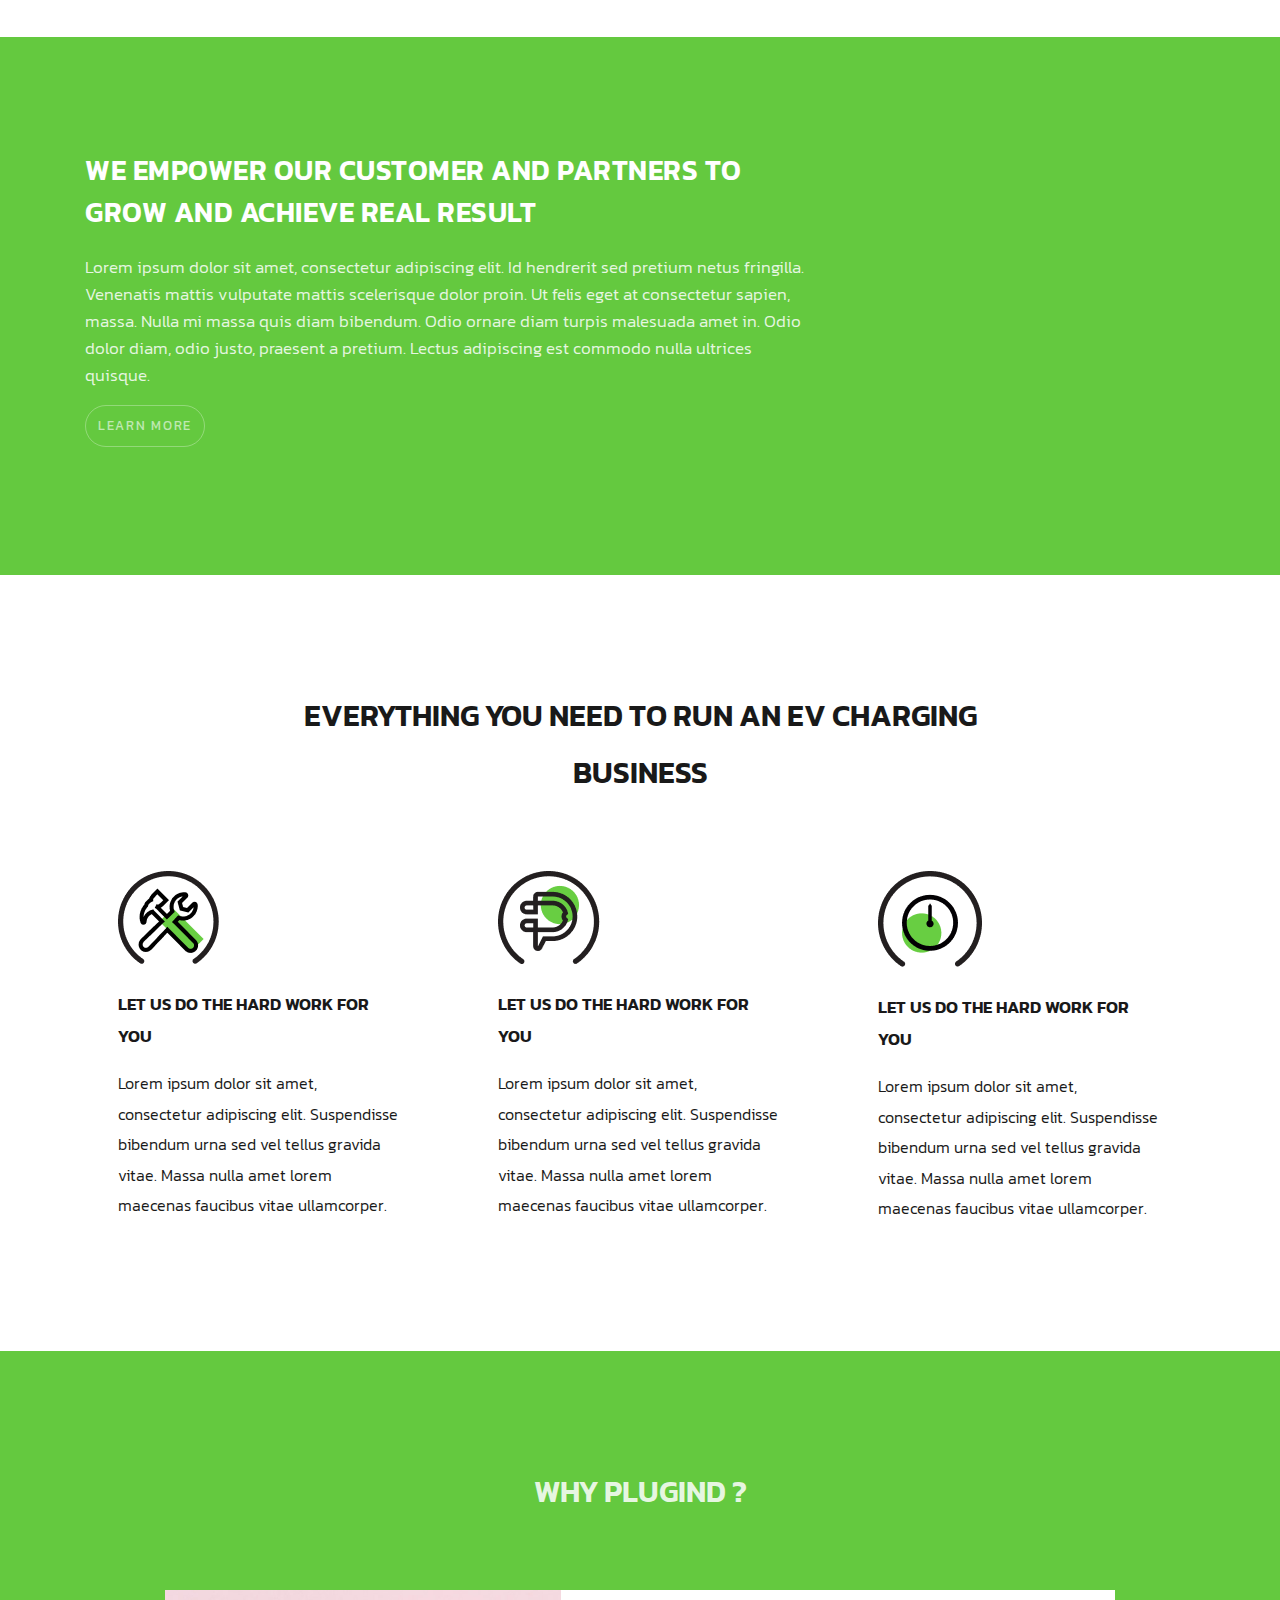
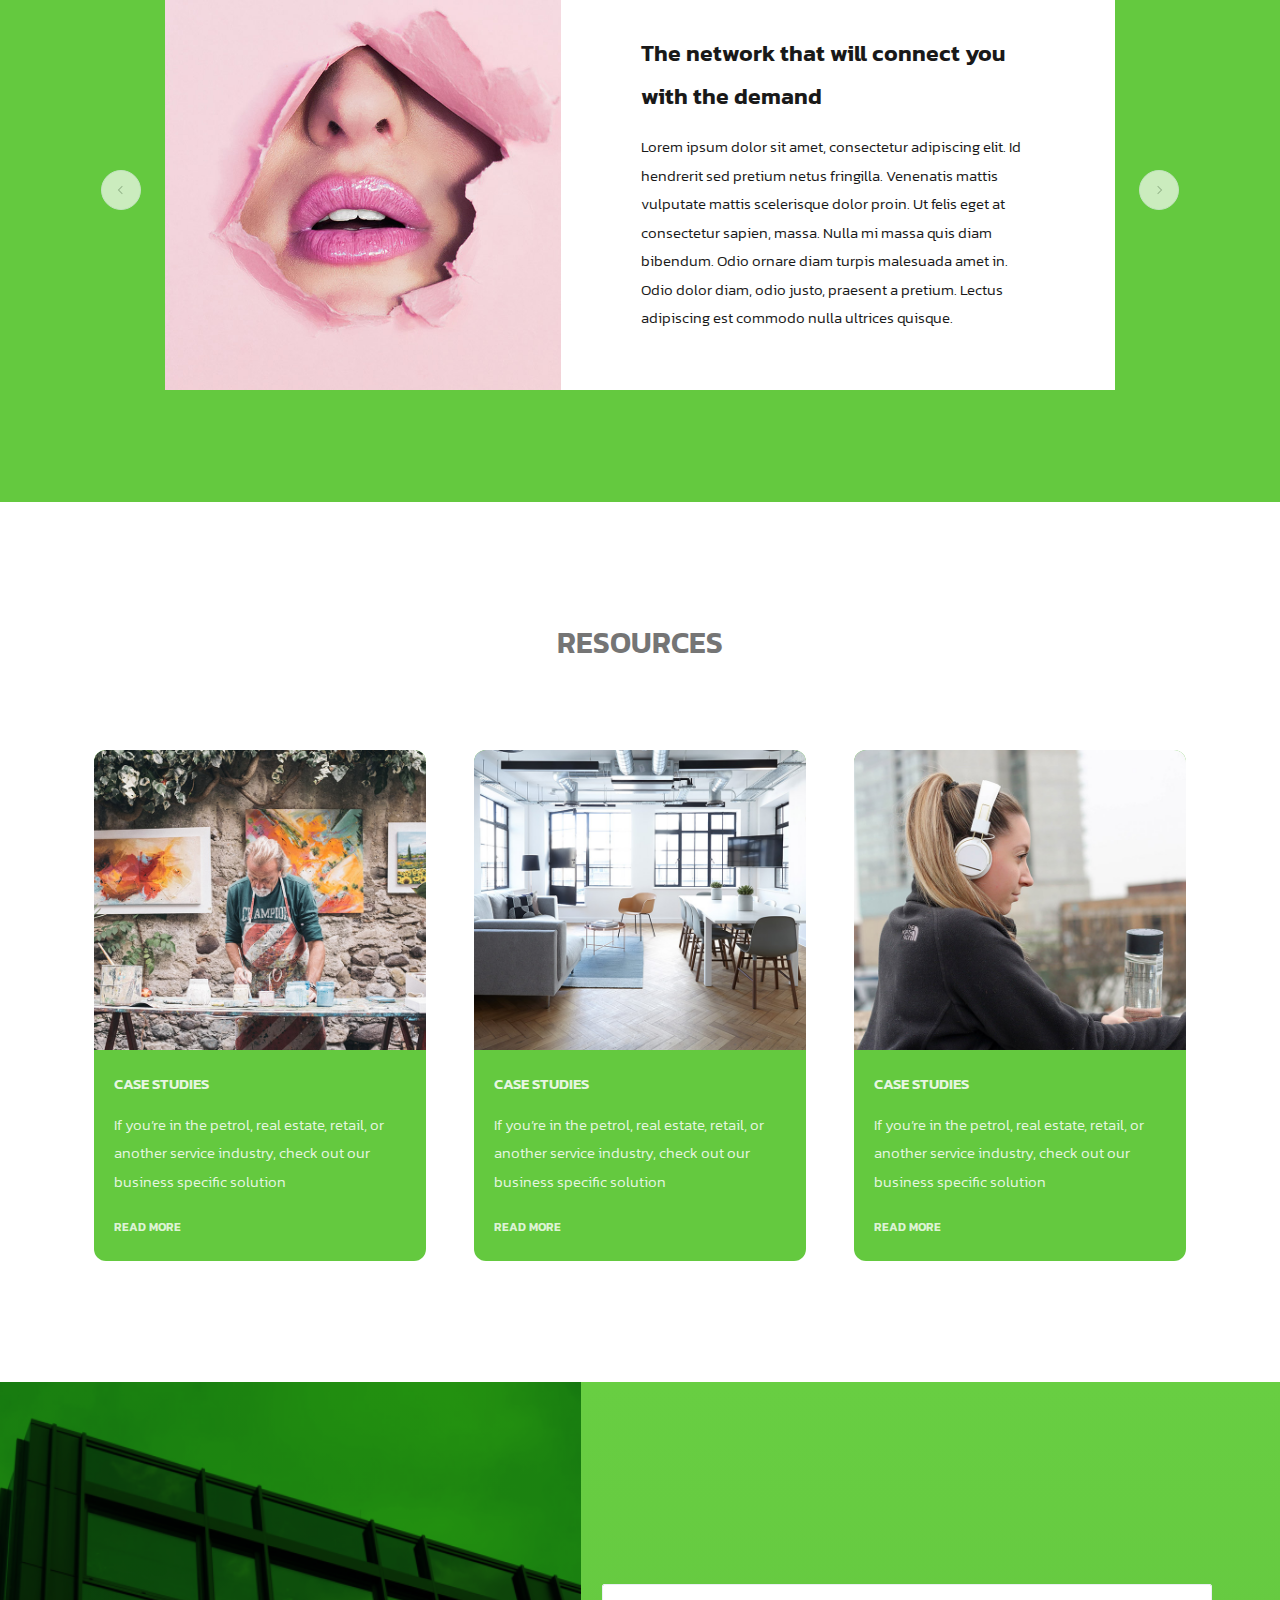
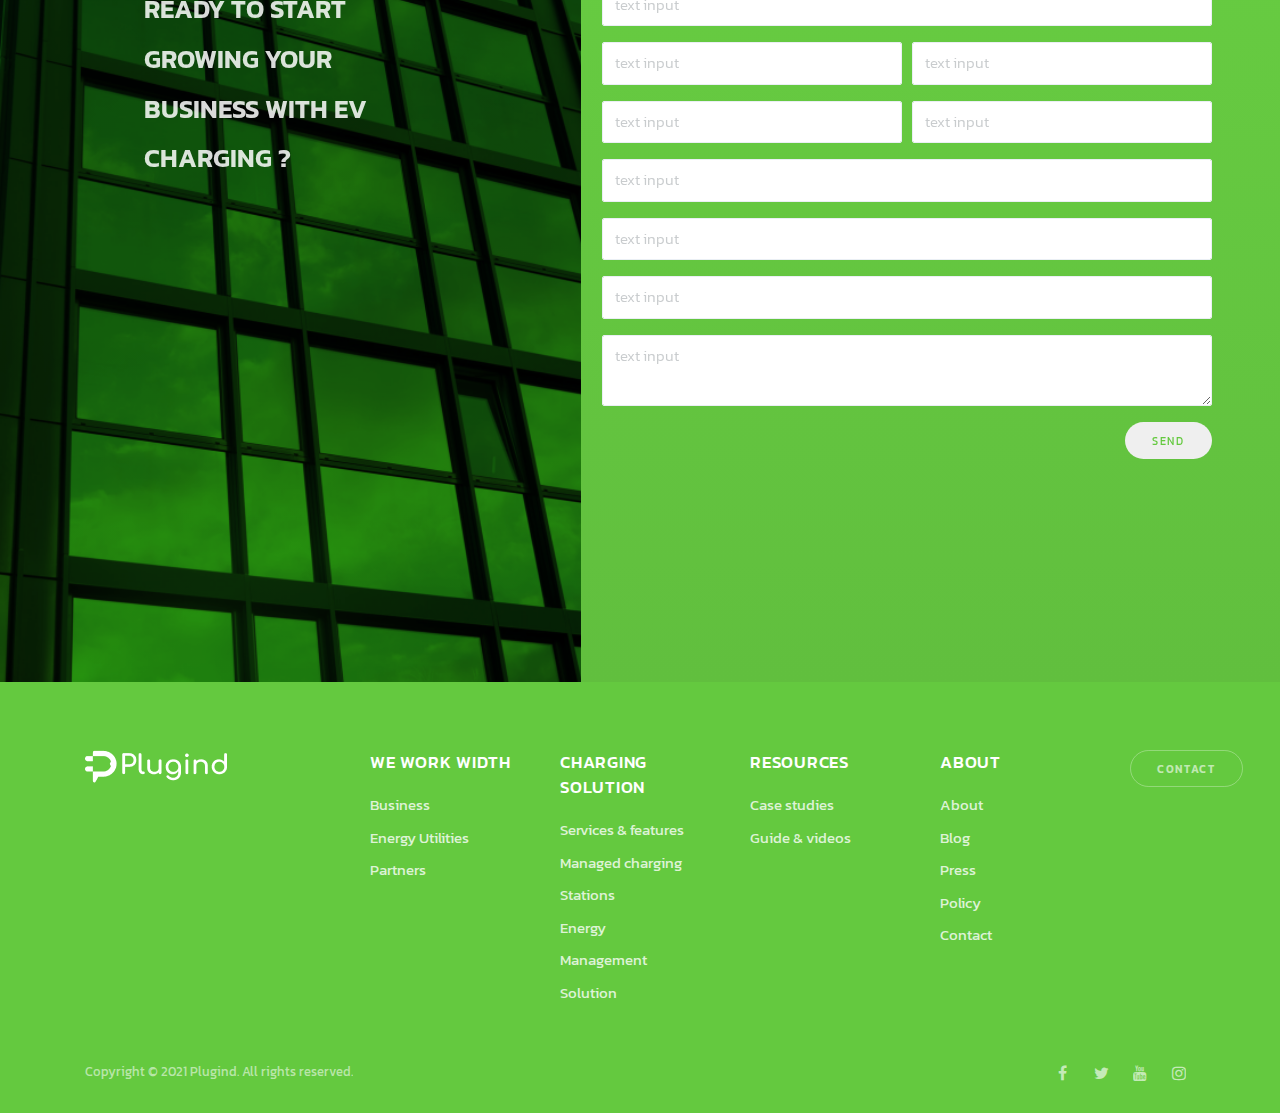
==== commit eb9768c6: "fixing responsive and menu" ====
--- a/business.html
+++ b/business.html
@@ -25,11 +25,11 @@
           <ul class="nav nav-navbar nav-transform-none ml-auto mr-6">
             <li class="nav-item">
               <a class="nav-link" href="#">WE WORK WIDTH <span class="arrow"></span></a>
-              <nav class="nav">
-                <a class="nav-link" href="#">Populars</a>
-                <a class="nav-link" href="#">Featured</a>
-                <a class="nav-link" href="#">Top New</a>
-              </nav>
+              <ul class="nav">
+                <li class="nav-item"><a href="" class="nav-link">Business</a></li>
+                <li class="nav-item"><a href="" class="nav-link">Energy Utilities</a></li>
+                <li class="nav-item"><a href="" class="nav-link">Partners</a></li>
+              </ul>
             </li>
             <li class="nav-item">
               <a class="nav-link" href="#">WE CHARGING SOLUTION</a>
@@ -53,37 +53,40 @@
     </nav>
     <!-- /.navbar -->
     <!-- header -->
-    <header class="header pt-0 text-white h-fullscreen">
-      <div class="h-600" style="background-color: #ECF7E9; padding-top: 0px!important">
+    <header class="header pt-0 pb-10 pb-lg-2 pb-xl-8 text-white h-fullscreen">
+      <div class="h-650" style="background-color: #ECF7E9; padding-top: 0px!important">
         <div
-          class="bg-size-contain bg-img-left mh-fullscreen"
-          style="background: url(./assets/img/rectangle.png) 0px -110px no-repeat;"
+          class="mh-fullscreen bg-img-absolute"
+          style="background: url(./assets/img/rectangle.png) 0px 100% no-repeat;"
         >
-          <div class="container">
-            <div class="row gap-y align-items-center py-10">
-              <div class="col-lg-8">
-                <p class="lead-6 fw-600">BUSINESS</p>
-                <p class="lead-3 fw-600">CREATE NEW REVENUE STREAMS WITH ELECTRIC<br />VEHICLE CHARGING</p>
-                <p class="lead-2">
-                  Lorem ipsum dolor sit amet, consectetur adipiscing elit. Fermentum, facilisis ultrices sem consequat
-                  non. Vel egestas nunc, urna quisque euismod nec aliquet.
-                </p>
-                <br />
-                <a class="btn btn-xl btn-round btn-outline-light px-3 fw-400" href="#">LET'S CHAT</a>
-              </div>
-              <div
-                class="col-lg-4 ml-auto bg-img h-400"
-                style="background-image: url(./assets/img/img-business-header.png)"
-              >
-                <!-- <img src="" data-aos="fade-left" class="aos-init" alt="img" /> -->
-              </div>
-            </div>
-          </div>
+          &nbsp;
+        </div>
+        <div class="ellipse"><img src="./assets/img/ellipse-variation.png" alt="" /></div>
+        <div class="container">
+          <div class="row gap-y align-items-center py-10">
+            <div class="col-lg-8">
+              <p class="lead-6 fw-600">BUSINESS</p>
+              <p class="lead-3 fw-600">CREATE NEW REVENUE STREAMS WITH ELECTRIC<br />VEHICLE CHARGING</p>
+              <p class="lead-2">
+                Lorem ipsum dolor sit amet, consectetur adipiscing elit. Fermentum, facilisis ultrices sem consequat
+                non. Vel egestas nunc, urna quisque euismod nec aliquet.
+              </p>
+              <br />
+              <a class="btn btn-xl btn-round btn-outline-light px-3 fw-400" href="#">LET'S CHAT</a>
+            </div>
+            <div
+              class="col-lg-4 ml-auto bg-img rounded-md h-400"
+              style="background-image: url(./assets/img/img-business-header.png)"
+            >
+              <!-- <img src="" data-aos="fade-left" class="aos-init" alt="img" /> -->
+            </div>
+          </div>
+          <div class="dot-pattern-top"><img src="./assets/img/dot-pattern.png" alt="" /></div>
         </div>
       </div>
     </header>
     <div class="main-content">
-      <section class="section py-13 py-lg-7 text-center">
+      <section class="section py-13 py-lg-8 text-center">
         <div class="container">
           <div class="section-header">
             <div class="fw-600 lead-5">SOME OF THE BUSINESS INDUSTRIES<br />WE WORK WITH</div>
@@ -159,10 +162,9 @@
                 Nulla mi massa quis diam bibendum. Odio ornare diam turpis malesuada amet in. Odio dolor diam, odio
                 justo, praesent a pretium. Lectus adipiscing est commodo nulla ultrices quisque.
               </p>
-              <br />
-              <a class="btn btn-xl btn-round btn-outline-light py-2 px-3 fw-400" href="#"
-                >LEARN MORE ABOUT PLUGIND CHARGING BUSINESS AS A SERVICE</a
-              >
+              <p>
+                <a class="btn btn-xl btn-round btn-outline-light py-2 px-3 fw-400" href="#">LEARN MORE</a>
+              </p>
             </div>
             <div class="col-lg-4 ml-auto align-left-center">
               <img src="./assets/img/photo_2021-03-26_01-33-35.jpg" data-aos="fade-left" class="aos-init" alt="img" />
@@ -368,11 +370,11 @@
     <footer class="footer text-white" style="background-color: #64C93F; border-top: none">
       <div class="container py-7">
         <div class="row gap-y">
-          <div class="col-xl-2 order-md-last">
+          <div class="col-xl-1 order-last text-center text-lg-left">
             <a class="btn btn-secondary btn-outline-light btn-round" href="#">Contact</a>
           </div>
 
-          <div class="col-6 col-md-4 col-xl-2">
+          <div class="col-12 col-md-4 col-xl-2 text-center text-lg-left">
             <h6 class="mb-4"><strong>WE WORK WIDTH</strong></h6>
             <div class="nav flex-column">
               <a class="nav-link" href="#">Business</a>
@@ -380,7 +382,7 @@
               <a class="nav-link" href="#">Partners</a>
             </div>
           </div>
-          <div class="col-6 col-md-4 col-xl-2">
+          <div class="col-12 col-md-4 col-xl-2 text-center text-lg-left">
             <h6 class="mb-4"><strong>CHARGING SOLUTION</strong></h6>
             <div class="nav flex-column">
               <a class="nav-link" href="#">Services & features</a>
@@ -392,14 +394,14 @@
             </div>
           </div>
 
-          <div class="col-6 col-md-4 col-xl-2">
+          <div class="col-12 col-md-4 col-xl-2 text-center text-lg-left">
             <h6 class="mb-4"><strong>RESOURCES</strong></h6>
             <div class="nav flex-column">
               <a class="nav-link" href="#">Case studies</a>
               <a class="nav-link" href="#">Guide & videos</a>
             </div>
           </div>
-          <div class="col-6 col-md-4 col-xl-1">
+          <div class="col-12 col-md-4 col-xl-2  text-center text-lg-left">
             <h6 class="mb-4"><strong>ABOUT</strong></h6>
             <div class="nav flex-column">
               <a class="nav-link" href="#">About</a>
@@ -410,7 +412,7 @@
             </div>
           </div>
 
-          <div class="col-xl-3 order-md-first">
+          <div class="col-xl-3 text-center text-lg-left order-first">
             <img src="./assets/img/logo.png" alt="" />
           </div>
         </div>
--- a/assets/css/style.css
+++ b/assets/css/style.css
@@ -182,9 +182,23 @@
   left: 715px;
   top: 378px;
 }
+.dot-pattern-top {
+  position: absolute;
+  left: 58.3%;
+  top: 105px;
+}
 .ellipse {
   position: absolute;
   top: 267px;
+}
+.bg-img-absolute {
+  width: 85%;
+  height: 744px;
+  position: absolute;
+  top: 0rem;
+}
+.h-650 {
+  height: 650px !important;
 }
 @media (max-width: 767px) {
   .ellipse {
@@ -192,6 +206,12 @@
   }
   .h-xs-1000 {
     height: 1000px;
+  }
+  .bg-img-absolute {
+    width: 100%;
+  }
+  .dot-pattern-top {
+    display: none;
   }
 }
 /* slider */
@@ -201,11 +221,11 @@
     top: 105% !important;
   }
   .slider-arrows-circle-light.custom-arrow .slick-next {
-    right: 18rem !important;
+    right: 40% !important;
     box-shadow: 1px 3px rgb(0 0 0 / 16%);
   }
   .slider-arrows-circle-light.custom-arrow .slick-prev {
-    left: 18rem !important;
+    left: 40% !important;
     box-shadow: 1px 3px rgb(0 0 0 / 16%);
   }
   .ellipse {
@@ -214,6 +234,10 @@
   }
   .h-xs-1000 {
     height: 1560px;
+  }
+  .bg-img-absolute {
+    width: 100%;
+    top: -15rem;
   }
 }
 
@@ -223,11 +247,11 @@
     top: 110% !important;
   }
   .slider-arrows-circle-light.custom-arrow .slick-next {
-    right: 25rem !important;
+    right: 40% !important;
     box-shadow: 1px 3px rgb(0 0 0 / 16%);
   }
   .slider-arrows-circle-light.custom-arrow .slick-prev {
-    left: 25rem !important;
+    left: 40% !important;
     box-shadow: 1px 3px rgb(0 0 0 / 16%);
   }
   .ellipse {
@@ -238,21 +262,31 @@
     top: 419px;
   }
 }
-@media (min-width: 1200px) {
+@media (min-width: 1024px) and (max-width: 1279px) {
+  .bg-img-absolute {
+    top: -35.8rem;
+  }
+}
+@media (min-width: 1280px) and (max-width: 1490px) {
   .custom-arrow > .slick-prev,
   .custom-arrow > .slick-next {
     top: 115% !important;
   }
   .slider-arrows-circle-light.custom-arrow .slick-next {
-    right: 39rem !important;
+    right: 45% !important;
     box-shadow: 1px 3px rgb(0 0 0 / 16%);
   }
   .slider-arrows-circle-light.custom-arrow .slick-prev {
-    left: 39rem !important;
+    left: 45% !important;
     box-shadow: 1px 3px rgb(0 0 0 / 16%);
   }
   .ellipse {
     top: 280px;
+  }
+}
+@media (min-width: 1500px) {
+  .bg-img-absolute {
+    top: -15.5rem;
   }
 }
 
